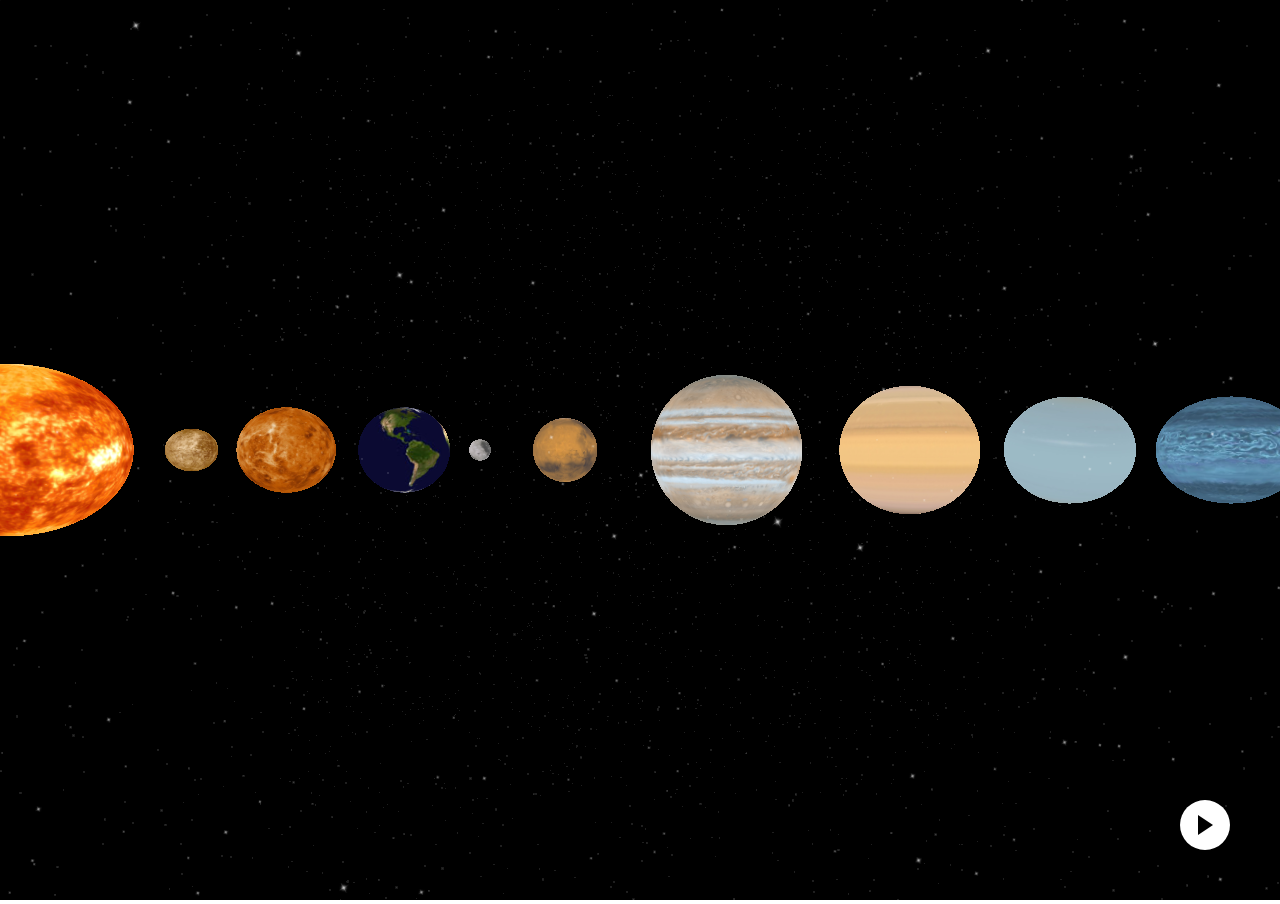
==== explain.html @ d0f40dd0 "リンク変更" ====
<!DOCTYPE html>
<html lang="ja">
<head>
  <meta charset="UTF-8">
  <meta name="viewport" content="width=device-width, initial-scale=1.0">
  <title>space</title>
  <link rel="stylesheet" href="./css/ress.min.css">
  <link rel="stylesheet" href="./css/style.css">
</head>
<body>
  <canvas id="canvas"></canvas>
  
  <a class="switching" href="./real.html">
    <span class="switching_arrow"></span>
  </a>

  <script src="./js/threeJS/three.js"></script>
  <script src="./js//threeJS/OrbitControls.js"></script>
  <script src="./js/explain.js"></script>
</body>
</html>
---- css/ress.min.css ----
/*!
 * ress.css • v1.2.2
 * MIT License
 * github.com/filipelinhares/ress
 */html{box-sizing:border-box;overflow-y:scroll;-webkit-text-size-adjust:100%}*,:after,:before{background-repeat:no-repeat;box-sizing:inherit}:after,:before{text-decoration:inherit;vertical-align:inherit}*{padding:0;margin:0}audio:not([controls]){display:none;height:0}hr{overflow:visible}article,aside,details,figcaption,figure,footer,header,main,menu,nav,section,summary{display:block}summary{display:list-item}small{font-size:80%}[hidden],template{display:none}abbr[title]{border-bottom:1px dotted;text-decoration:none}a{background-color:transparent;-webkit-text-decoration-skip:objects}a:active,a:hover{outline-width:0}code,kbd,pre,samp{font-family:monospace,monospace}b,strong{font-weight:bolder}dfn{font-style:italic}mark{background-color:#ff0;color:#000}sub,sup{font-size:75%;line-height:0;position:relative;vertical-align:baseline}sub{bottom:-.25em}sup{top:-.5em}input{border-radius:0}[role=button],[type=button],[type=reset],[type=submit],button{cursor:pointer}[disabled]{cursor:default}[type=number]{width:auto}[type=search]{-webkit-appearance:textfield}[type=search]::-webkit-search-cancel-button,[type=search]::-webkit-search-decoration{-webkit-appearance:none}textarea{overflow:auto;resize:vertical}button,input,optgroup,select,textarea{font:inherit}optgroup{font-weight:700}button{overflow:visible}[type=button]::-moz-focus-inner,[type=reset]::-moz-focus-inner,[type=submit]::-moz-focus-inner,button::-moz-focus-inner{border-style:0;padding:0}[type=button]::-moz-focus-inner,[type=reset]::-moz-focus-inner,[type=submit]::-moz-focus-inner,button:-moz-focusring{outline:1px dotted ButtonText}[type=reset],[type=submit],button,html [type=button]{-webkit-appearance:button}button,select{text-transform:none}button,input,select,textarea{background-color:transparent;border-style:none;color:inherit}select{-moz-appearance:none;-webkit-appearance:none}select::-ms-expand{display:none}select::-ms-value{color:currentColor}legend{border:0;color:inherit;display:table;max-width:100%;white-space:normal}::-webkit-file-upload-button{-webkit-appearance:button;font:inherit}[type=search]{-webkit-appearance:textfield;outline-offset:-2px}img{border-style:none}progress{vertical-align:baseline}svg:not(:root){overflow:hidden}audio,canvas,progress,video{display:inline-block}@media screen{[hidden~=screen]{display:inherit}[hidden~=screen]:not(:active):not(:focus):not(:target){position:absolute!important;clip:rect(0 0 0 0)!important}}[aria-busy=true]{cursor:progress}[aria-controls]{cursor:pointer}[aria-disabled]{cursor:default}::-moz-selection{background-color:#b3d4fc;color:#000;text-shadow:none}::selection{background-color:#b3d4fc;color:#000;text-shadow:none}
---- css/style.css ----
.switching {
  width: 50px;
  height: 50px;
  background: #fff;
  border-radius: 50px;
  position: fixed;
  bottom: 50px;
  right: 50px;
  transition: background .3s;
}
.switching_arrow {
  width: 0;
  height: 0;
  margin: auto;
  border-style: solid;
  border-width: 10px 0 10px 15px;
  border-color: transparent transparent transparent #000;
  position: absolute;
  top: 0;
  bottom: 0;
  left: 0;right: 0;
  transition: border .3s;
}

.switching:hover {
  border: 3px solid #fff;
  background: #000;
  transition: background .3s;
}
.switching:hover .switching_arrow {
  border-color: transparent transparent transparent #fff;
  transition: border .3s;
}
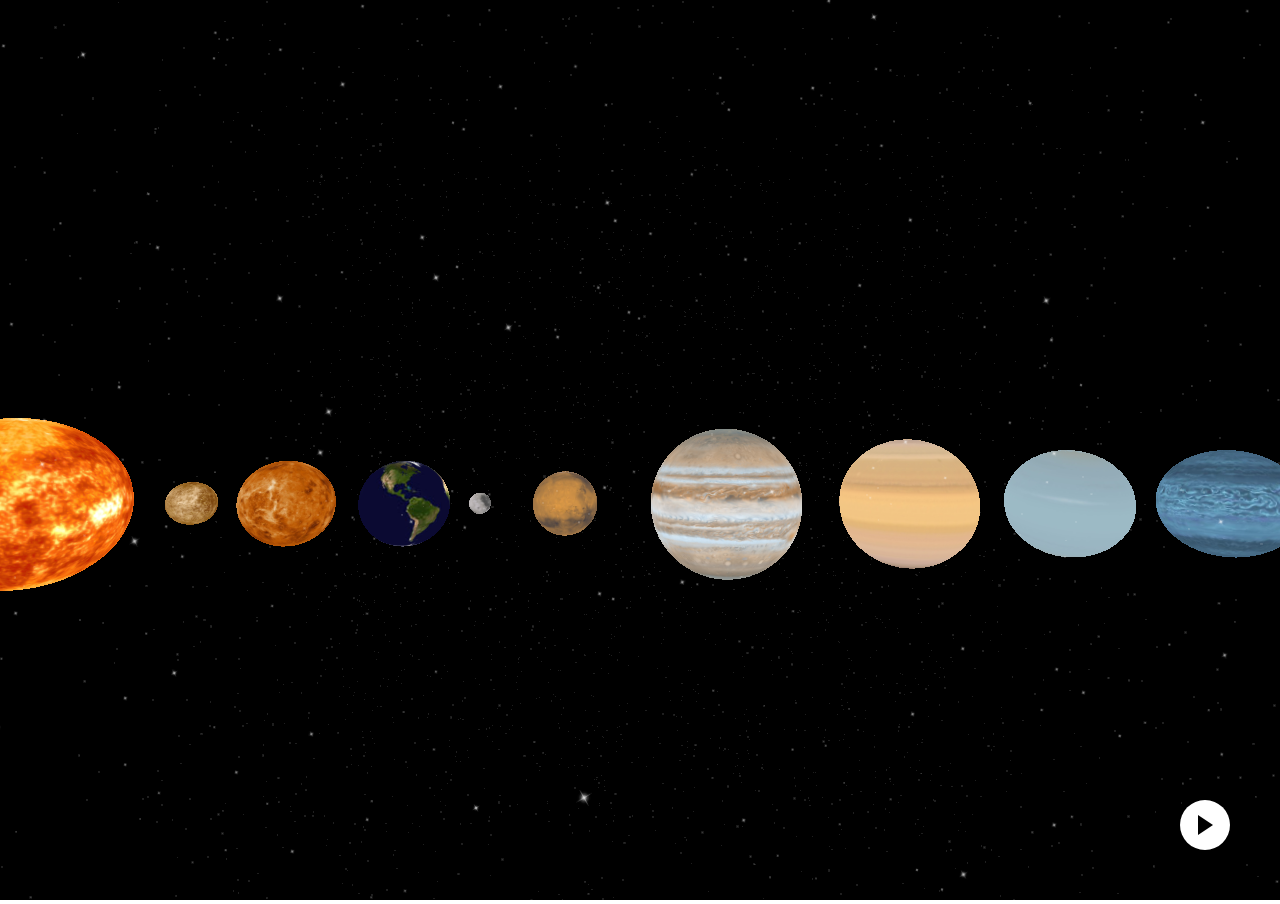
==== commit cf6d0543: "キーボードで説明表示可能" ====
--- a/explain.html
+++ b/explain.html
@@ -14,8 +14,124 @@
     <span class="switching_arrow"></span>
   </a>
 
+  <section class="card sun">
+    <div class="card_img">
+      <img src="./images/sun_data.jpg" alt="太陽">
+    </div>
+    <div class="card_block">
+      <h1 class="card_title">太陽</h1>
+      <p class="card_text">太陽（たいよう、英: Sun、羅: Sol）は、銀河系（天の川銀河）の恒星の一つである。人類が住む地球を含む太陽系の物理的中心であり、太陽系の全質量の99.8%を占め、太陽系の全天体に重力の影響を与える。</p>
+    </div>
+  </section>
+
+  <section class="card marcury">
+    <div class="card_img">
+      <img src="./images/marcury_data.jpg" alt="水星">
+    </div>
+    <div class="card_block">
+      <h1 class="card_title">水星</h1>
+      <p class="card_text">水星（すいせい、英：Mercury マーキュリー、羅: Mercurius）は、太陽系にある惑星の1つで、太陽に最も近い公転軌道を周回している。岩石質の「地球型惑星」に分類され、太陽系惑星の中で大きさ、質量ともに最小のものである。</p>
+    </div>
+  </section>
+
+  <section class="card venus">
+    <div class="card_img">
+      <img src="./images/venus_data.jpg" alt="金星">
+    </div>
+    <div class="card_block">
+      <h1 class="card_title">金星</h1>
+      <p class="card_text">金星（きんせい、ラテン語: Venus 、英語: Venus ）は、太陽系で太陽に近い方から2番目の惑星。また、地球にもっとも近い公転軌道を持つ惑星である。</p>
+      <p class="card_text">地球型惑星であり、太陽系内で大きさと平均密度がもっとも地球に似た惑星であるため、「地球の姉妹惑星」と表現されることがある。また、太陽系の惑星の中で最も真円に近い公転軌道を持っている。地球から見ると、金星は明け方と夕方にのみ観測でき、太陽、月に次いで明るく見える星であることから、明け方に見えるものを「明けの明星」、夕方に見えるものを「宵の明星」という。</p>
+    </div>
+  </section>
+
+  <section class="card earth">
+    <div class="card_img">
+      <img src="./images/earth_data.jpg" alt="地球">
+    </div>
+    <div class="card_block">
+      <h1 class="card_title">地球</h1>
+      <p class="card_text">地球（ちきゅう、羅: Terra、英: Earth）は、人類など多くの生命体が生存する天体である。太陽系にある惑星の1つ。太陽から3番目に近く、表面に水、空気中に酸素を大量に蓄え、多様な生物が生存することを特徴とする惑星である。</p>
+    </div>
+  </section>
+
+  <section class="card moon">
+    <div class="card_img">
+      <img src="./images/moon_data.jpg" alt="月">
+    </div>
+    <div class="card_block">
+      <h1 class="card_title">月</h1>
+      <p class="card_text">月（つき、独: Mond、仏: Lune、英: Moon、羅: Luna ルーナ）は、地球の唯一の衛星である。太陽系の衛星中で5番目に大きい。地球から見て太陽に次いで明るい。</p>
+      <p class="card_text">古くは太陽に対して太陰とも、また日輪（ = 太陽）に対して月輪（げつりん）とも言った。</p>
+    </div>
+  </section>
+
+  <section class="card mars">
+    <div class="card_img">
+      <img src="./images/mars_data.jpg" alt="火星">
+    </div>
+    <div class="card_block">
+      <h1 class="card_title">火星</h1>
+      <p class="card_text">火星（かせい、羅: Mars、マールス、英: Mars、マーズ、希: Άρης、アレース）は、太陽系の太陽に近い方から4番目の惑星である。地球型惑星に分類され、地球の外側の軌道を公転している。</p>
+      <p class="card_text">英語圏では、その表面の色から、Red Planet（レッド・プラネット、「赤い惑星」の意）という通称がある。</p>
+    </div>
+  </section>
+
+  <section class="card jupiter">
+    <div class="card_img">
+      <img src="./images/jupiter_data.jpg" alt="木星">
+    </div>
+    <div class="card_block">
+      <h1 class="card_title">木星</h1>
+      <p class="card_text">木星（もくせい）は太陽系にある惑星の1つで、内側から5番目の公転軌道を周回している第5惑星である。太陽系の中で大きさ、質量ともに最大の惑星である。</p>
+      <p class="card_text">木星およびそれと同様のガスを主成分とする惑星（ガス惑星）である土星のことを木星型惑星（巨大ガス惑星）と呼ぶ。かつては天王星、海王星も木星型惑星に含まれていたが、現在ではこれらの二惑星は天王星型惑星（巨大氷惑星）に分類されている。</p>
+      <p class="card_text">木星は古代から知られ観測されてきた。そして多くの文明で神話や信仰の対象となった。英語Jupiter（ジュピター）は古代ローマ神話の神ユーピテルを語源とする。</p>
+    </div>
+  </section>
+
+  <section class="card suturn">
+    <div class="card_img">
+      <img src="./images/suturn_data.jpg" alt="土星">
+    </div>
+    <div class="card_block">
+      <h1 class="card_title">土星</h1>
+      <p class="card_text">土星（どせい、ラテン語: Saturnus、英語: Saturn、ギリシア語: Κρόνος）は、太陽から6番目の、太陽系の中では木星に次いで2番目に大きな惑星である。巨大ガス惑星に属する土星の平均半径は地球の約9倍に当る。平均密度は地球の1/8に過ぎないため、巨大な体積の割りに質量は地球の95倍程度である。そのため、木星型惑星の一種と分類されている。</p>
+    </div>
+  </section>
+
+  <section class="card uranus">
+    <div class="card_img">
+      <img src="./images/uranus_data.jpg" alt="天王星">
+    </div>
+    <div class="card_block">
+      <h1 class="card_title">天王星</h1>
+      <p class="card_text">天王星（てんのうせい、Uranus）は、太陽系第7惑星である。太陽系の惑星の中で木星、土星に次ぎ3番目に大きい。1781年3月13日、イギリスの天文学者ウィリアム・ハーシェルにより発見された。名称は、ギリシア神話における天の神ウーラノス（Ουρανός、ラテン文字転写: Ouranos）のラテン語形である。</p>
+    </div>
+  </section>
+
+  <section class="card neptune">
+    <div class="card_img">
+      <img src="./images/neptune_data.jpg" alt="海王星">
+    </div>
+    <div class="card_block">
+      <h1 class="card_title">海王星</h1>
+      <p class="card_text">海王星（かいおうせい、英語: Neptune [ˈnɛptjuːn]）は、太陽系の第8惑星で、太陽系の惑星の中では一番外側を公転している。直径は4番目、質量は3番目に大きく、地球の17倍の質量を持ち、太陽系のガス惑星としては最も密度が高い。海王星は組成が類似し直径がやや大きい天王星の質量（地球の15倍）よりもわずかに大きい。164.8年かけて公転しており、太陽からは平均30.1 au（約45億 km）離れている。名称は、ローマ神話における海神ネプトゥーヌスに因んで命名され、惑星記号「♆」はネプトゥーヌスが持つ三叉槍を様式化したものである。</p>
+    </div>
+  </section>
+
+  <section class="card pluto">
+    <div class="card_img">
+      <img src="./images/pluto_data.jpg" alt="冥王星">
+    </div>
+    <div class="card_block">
+      <h1 class="card_title">冥王星</h1>
+      <p class="card_text">冥王星（めいおうせい、134340 Pluto）は、太陽系外縁天体内のサブグループ（冥王星型天体）の代表例とされる、準惑星に区分される天体である。1930年にクライド・トンボーによって発見され、2006年までは太陽系第9惑星とされていた。離心率が大きな楕円形の軌道を持ち、黄道面から大きく傾いている。直径は2,370キロであり、地球の衛星である月の直径（3,474キロ）よりも小さい。冥王星の最大の衛星カロンは直径が冥王星の半分以上あり、それを理由に二重天体とみなされることもある。</p>
+    </div>
+  </section>
+
   <script src="./js/threeJS/three.js"></script>
-  <script src="./js//threeJS/OrbitControls.js"></script>
   <script src="./js/explain.js"></script>
+  <script src="https://code.jquery.com/jquery-3.5.1.min.js" integrity="sha256-9/aliU8dGd2tb6OSsuzixeV4y/faTqgFtohetphbbj0=" crossorigin="anonymous"></script>
+  <script src="./js/event.js"></script>
 </body>
 </html>--- a/css/style.css
+++ b/css/style.css
@@ -1,3 +1,8 @@
+img {
+  width: 100%;
+  height: auto;
+}
+/* btn */
 .switching {
   width: 50px;
   height: 50px;
@@ -21,7 +26,6 @@
   left: 0;right: 0;
   transition: border .3s;
 }
-
 .switching:hover {
   border: 3px solid #fff;
   background: #000;
@@ -30,4 +34,42 @@
 .switching:hover .switching_arrow {
   border-color: transparent transparent transparent #fff;
   transition: border .3s;
+}
+
+/* card */
+.card {
+  width: 1200px;
+  padding: 25px;
+  margin: 0 auto;
+  color: #000;
+  background: #fff;
+  border-radius: 0 0 25px 25px;
+  display: flex;
+  justify-content: flex-start;
+  opacity: 0;
+  transition: opacity .3s;
+  position: fixed;
+  top: 0;
+  left: 0;
+  right: 0;
+}
+.card_img {
+  width: 300px;
+  height: 300px;
+  margin-right: 50px;
+  background: #000;
+}
+.card_title {
+  margin-bottom: 10px;
+  font-size: 24px;
+  font-weight: 700;
+}
+.card_text {
+  width: 800px;
+  margin-bottom: 5px;
+  font-size: 16px;
+}
+
+.card_active {
+  opacity: 1;
 }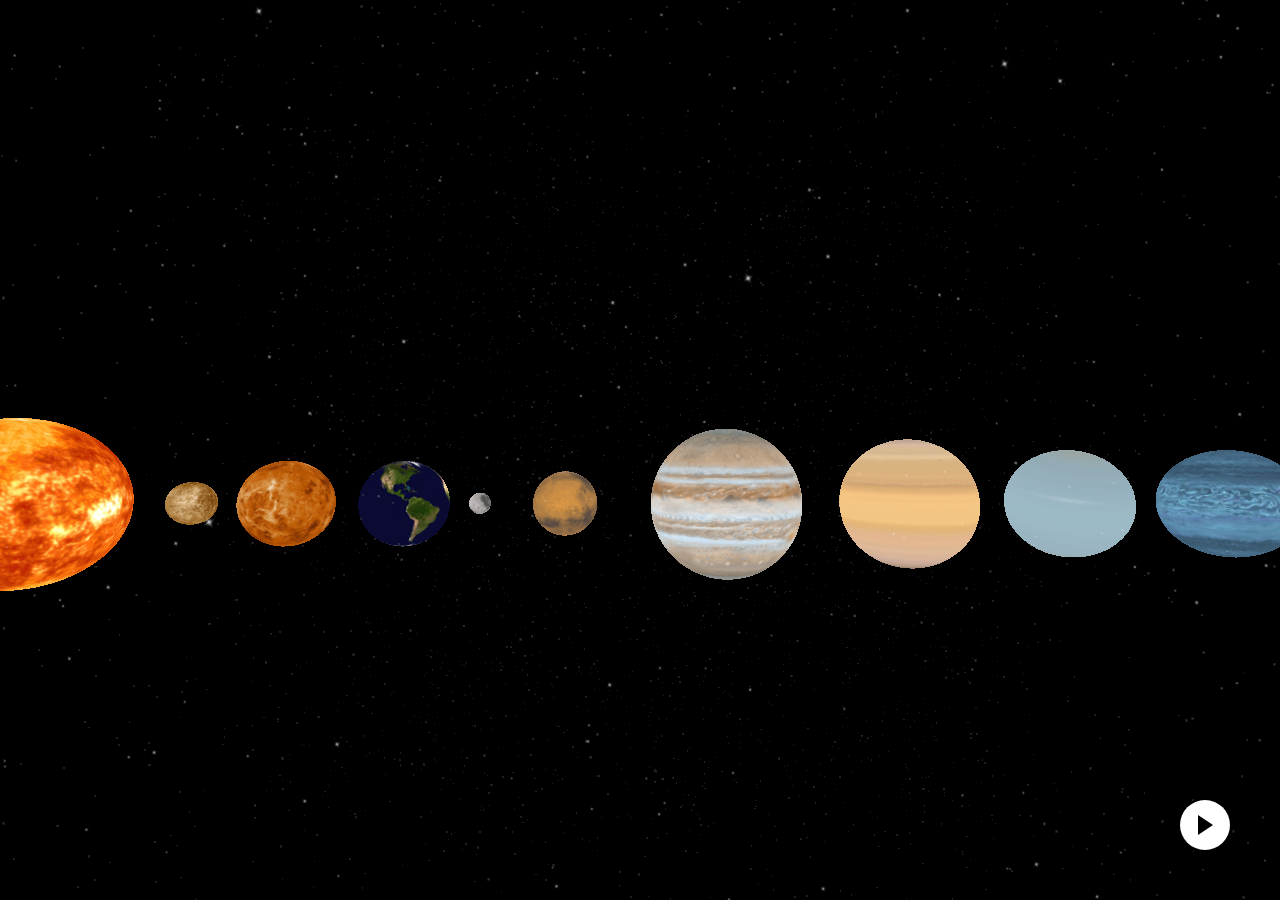
==== commit da1af136: "完成（仮）" ====
--- a/explain.html
+++ b/explain.html
@@ -21,6 +21,8 @@
     <div class="card_block">
       <h1 class="card_title">太陽</h1>
       <p class="card_text">太陽（たいよう、英: Sun、羅: Sol）は、銀河系（天の川銀河）の恒星の一つである。人類が住む地球を含む太陽系の物理的中心であり、太陽系の全質量の99.8%を占め、太陽系の全天体に重力の影響を与える。</p>
+      <p class="card_text">太陽の半径は約70万キロメートルであり、地球の約109倍に相当する。質量は地球の約33.3万倍にほぼ等しい約1.989×10^30kgであり、太陽系の全質量の99.86%を占める。</p>
+      <a class="card_link" href="https://ja.wikipedia.org/wiki/%E5%A4%AA%E9%99%BD">太陽</a>
     </div>
   </section>
 
@@ -31,6 +33,8 @@
     <div class="card_block">
       <h1 class="card_title">水星</h1>
       <p class="card_text">水星（すいせい、英：Mercury マーキュリー、羅: Mercurius）は、太陽系にある惑星の1つで、太陽に最も近い公転軌道を周回している。岩石質の「地球型惑星」に分類され、太陽系惑星の中で大きさ、質量ともに最小のものである。</p>
+      <p class="card_text">太陽系の惑星の中では最も小さい。例えば赤道面での直径4,879.4kmは、地球の38%に過ぎない。衛星である木星のガニメデや土星のタイタンよりも小さい。衛星や環はない。</p>
+      <a class="card_link" href="https://ja.wikipedia.org/wiki/%E6%B0%B4%E6%98%9F">水星</a>
     </div>
   </section>
 
@@ -42,6 +46,7 @@
       <h1 class="card_title">金星</h1>
       <p class="card_text">金星（きんせい、ラテン語: Venus 、英語: Venus ）は、太陽系で太陽に近い方から2番目の惑星。また、地球にもっとも近い公転軌道を持つ惑星である。</p>
       <p class="card_text">地球型惑星であり、太陽系内で大きさと平均密度がもっとも地球に似た惑星であるため、「地球の姉妹惑星」と表現されることがある。また、太陽系の惑星の中で最も真円に近い公転軌道を持っている。地球から見ると、金星は明け方と夕方にのみ観測でき、太陽、月に次いで明るく見える星であることから、明け方に見えるものを「明けの明星」、夕方に見えるものを「宵の明星」という。</p>
+      <a class="card_link" href="https://ja.wikipedia.org/wiki/%E9%87%91%E6%98%9F">金星</a>
     </div>
   </section>
 
@@ -52,6 +57,8 @@
     <div class="card_block">
       <h1 class="card_title">地球</h1>
       <p class="card_text">地球（ちきゅう、羅: Terra、英: Earth）は、人類など多くの生命体が生存する天体である。太陽系にある惑星の1つ。太陽から3番目に近く、表面に水、空気中に酸素を大量に蓄え、多様な生物が生存することを特徴とする惑星である。</p>
+      <p class="card_text">地球は太陽系の惑星の一つである。その形は、ほぼ回転楕円体で、赤道の半径は6378kmほどで、極半径は6357km。（より精度の高い数字については後述の「物理的性質」の項を参照のこと）その運動に着目すると、365日強で太陽の周囲を一周し、24時間で1回 自転しており、太陽からの平均距離は1億4960万km。</p>
+      <a class="card_link" href="https://ja.wikipedia.org/wiki/%E5%9C%B0%E7%90%83">地球</a>
     </div>
   </section>
 
@@ -63,6 +70,7 @@
       <h1 class="card_title">月</h1>
       <p class="card_text">月（つき、独: Mond、仏: Lune、英: Moon、羅: Luna ルーナ）は、地球の唯一の衛星である。太陽系の衛星中で5番目に大きい。地球から見て太陽に次いで明るい。</p>
       <p class="card_text">古くは太陽に対して太陰とも、また日輪（ = 太陽）に対して月輪（げつりん）とも言った。</p>
+      <a class="card_link" href="https://ja.wikipedia.org/wiki/%E6%9C%88">月</a>
     </div>
   </section>
 
@@ -74,6 +82,7 @@
       <h1 class="card_title">火星</h1>
       <p class="card_text">火星（かせい、羅: Mars、マールス、英: Mars、マーズ、希: Άρης、アレース）は、太陽系の太陽に近い方から4番目の惑星である。地球型惑星に分類され、地球の外側の軌道を公転している。</p>
       <p class="card_text">英語圏では、その表面の色から、Red Planet（レッド・プラネット、「赤い惑星」の意）という通称がある。</p>
+      <a class="card_link" href="https://ja.wikipedia.org/wiki/%E7%81%AB%E6%98%9F">火星</a>
     </div>
   </section>
 
@@ -86,6 +95,7 @@
       <p class="card_text">木星（もくせい）は太陽系にある惑星の1つで、内側から5番目の公転軌道を周回している第5惑星である。太陽系の中で大きさ、質量ともに最大の惑星である。</p>
       <p class="card_text">木星およびそれと同様のガスを主成分とする惑星（ガス惑星）である土星のことを木星型惑星（巨大ガス惑星）と呼ぶ。かつては天王星、海王星も木星型惑星に含まれていたが、現在ではこれらの二惑星は天王星型惑星（巨大氷惑星）に分類されている。</p>
       <p class="card_text">木星は古代から知られ観測されてきた。そして多くの文明で神話や信仰の対象となった。英語Jupiter（ジュピター）は古代ローマ神話の神ユーピテルを語源とする。</p>
+      <a class="card_link" href="https://ja.wikipedia.org/wiki/%E6%9C%A8%E6%98%9F">木星</a>
     </div>
   </section>
 
@@ -96,6 +106,8 @@
     <div class="card_block">
       <h1 class="card_title">土星</h1>
       <p class="card_text">土星（どせい、ラテン語: Saturnus、英語: Saturn、ギリシア語: Κρόνος）は、太陽から6番目の、太陽系の中では木星に次いで2番目に大きな惑星である。巨大ガス惑星に属する土星の平均半径は地球の約9倍に当る。平均密度は地球の1/8に過ぎないため、巨大な体積の割りに質量は地球の95倍程度である。そのため、木星型惑星の一種と分類されている。</p>
+      <p class="card_text">土星は恒常的な環を持ち、9つが主要なリング状、3つが不定的な円弧である。これらはほとんどが氷の小片であり、岩石のデブリや宇宙塵も含まれる。知られている限り82個の衛星を持っている。タイタンは土星最大で太陽系全体でも2番目に大きな衛星であり、水星よりも大きく、衛星としては太陽系でただひとつ有意な大気を纏っている。</p>
+      <a class="card_link" href="https://ja.wikipedia.org/wiki/%E5%9C%9F%E6%98%9F">土星</a>
     </div>
   </section>
 
@@ -106,6 +118,7 @@
     <div class="card_block">
       <h1 class="card_title">天王星</h1>
       <p class="card_text">天王星（てんのうせい、Uranus）は、太陽系第7惑星である。太陽系の惑星の中で木星、土星に次ぎ3番目に大きい。1781年3月13日、イギリスの天文学者ウィリアム・ハーシェルにより発見された。名称は、ギリシア神話における天の神ウーラノス（Ουρανός、ラテン文字転写: Ouranos）のラテン語形である。</p>
+      <a class="card_link" href="https://ja.wikipedia.org/wiki/%E5%A4%A9%E7%8E%8B%E6%98%9F">天王星</a>
     </div>
   </section>
 
@@ -116,6 +129,7 @@
     <div class="card_block">
       <h1 class="card_title">海王星</h1>
       <p class="card_text">海王星（かいおうせい、英語: Neptune [ˈnɛptjuːn]）は、太陽系の第8惑星で、太陽系の惑星の中では一番外側を公転している。直径は4番目、質量は3番目に大きく、地球の17倍の質量を持ち、太陽系のガス惑星としては最も密度が高い。海王星は組成が類似し直径がやや大きい天王星の質量（地球の15倍）よりもわずかに大きい。164.8年かけて公転しており、太陽からは平均30.1 au（約45億 km）離れている。名称は、ローマ神話における海神ネプトゥーヌスに因んで命名され、惑星記号「♆」はネプトゥーヌスが持つ三叉槍を様式化したものである。</p>
+      <a class="card_link" href="https://ja.wikipedia.org/wiki/%E6%B5%B7%E7%8E%8B%E6%98%9F">海王星</a>
     </div>
   </section>
 
@@ -126,6 +140,7 @@
     <div class="card_block">
       <h1 class="card_title">冥王星</h1>
       <p class="card_text">冥王星（めいおうせい、134340 Pluto）は、太陽系外縁天体内のサブグループ（冥王星型天体）の代表例とされる、準惑星に区分される天体である。1930年にクライド・トンボーによって発見され、2006年までは太陽系第9惑星とされていた。離心率が大きな楕円形の軌道を持ち、黄道面から大きく傾いている。直径は2,370キロであり、地球の衛星である月の直径（3,474キロ）よりも小さい。冥王星の最大の衛星カロンは直径が冥王星の半分以上あり、それを理由に二重天体とみなされることもある。</p>
+      <a class="card_link" href="https://ja.wikipedia.org/wiki/%E5%86%A5%E7%8E%8B%E6%98%9F">冥王星</a>
     </div>
   </section>
 
--- a/css/style.css
+++ b/css/style.css
@@ -47,6 +47,7 @@
   display: flex;
   justify-content: flex-start;
   opacity: 0;
+  z-index: 1;
   transition: opacity .3s;
   position: fixed;
   top: 0;
@@ -63,13 +64,17 @@
   margin-bottom: 10px;
   font-size: 24px;
   font-weight: 700;
+  letter-spacing: .1em;
 }
 .card_text {
   width: 800px;
-  margin-bottom: 5px;
+  margin-bottom: 10px;
   font-size: 16px;
+  line-height: 1.5;
+  letter-spacing: .1em;
 }
 
 .card_active {
   opacity: 1;
+  z-index: 100;
 }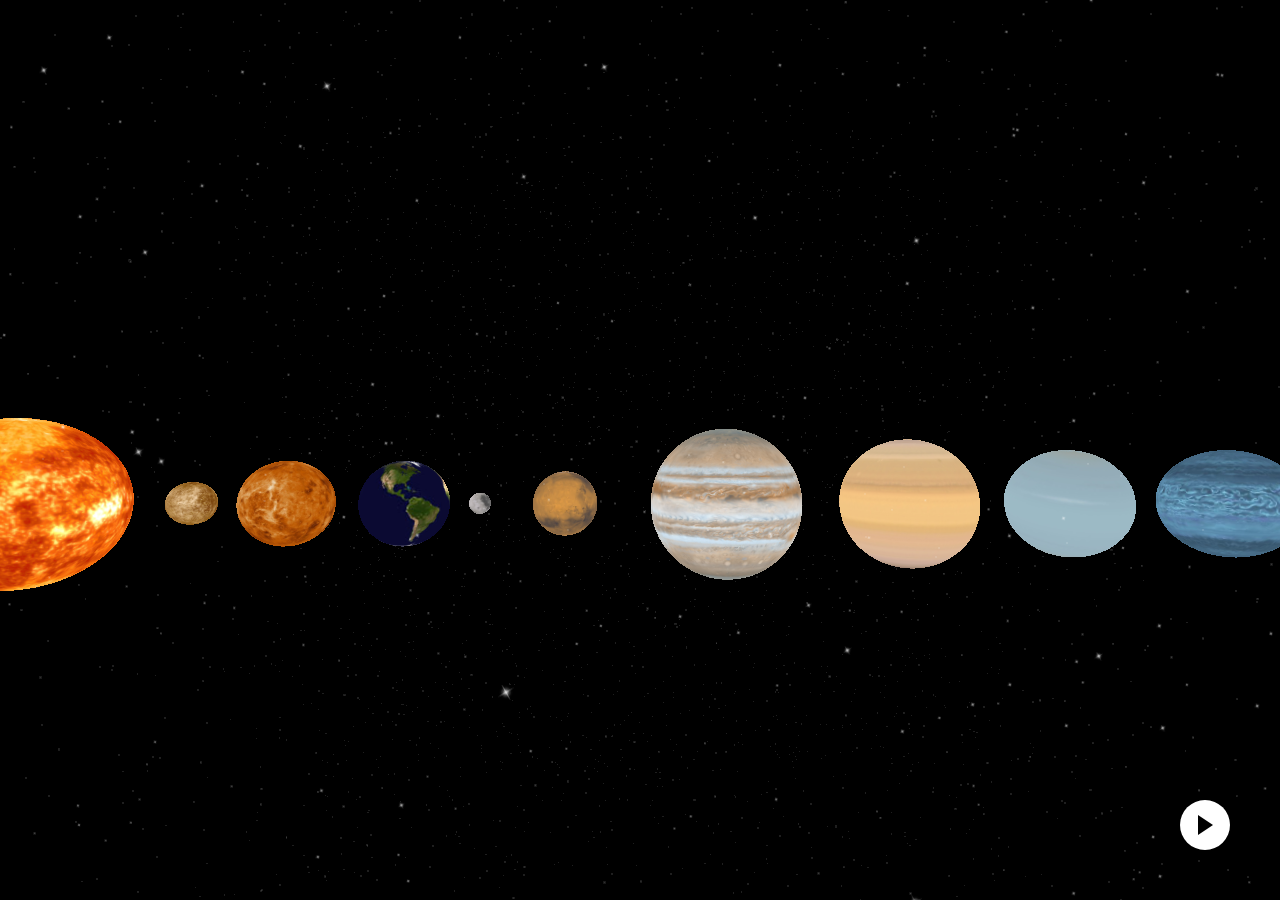
==== commit 4fbab3ad: "説明文修正、スクロール" ====
--- a/explain.html
+++ b/explain.html
@@ -10,7 +10,7 @@
 <body>
   <canvas id="canvas"></canvas>
   
-  <a class="switching" href="./real.html">
+  <a class="switching" href="./index.html">
     <span class="switching_arrow"></span>
   </a>
 
@@ -20,9 +20,19 @@
     </div>
     <div class="card_block">
       <h1 class="card_title">太陽</h1>
-      <p class="card_text">太陽（たいよう、英: Sun、羅: Sol）は、銀河系（天の川銀河）の恒星の一つである。人類が住む地球を含む太陽系の物理的中心であり、太陽系の全質量の99.8%を占め、太陽系の全天体に重力の影響を与える。</p>
-      <p class="card_text">太陽の半径は約70万キロメートルであり、地球の約109倍に相当する。質量は地球の約33.3万倍にほぼ等しい約1.989×10^30kgであり、太陽系の全質量の99.86%を占める。</p>
-      <a class="card_link" href="https://ja.wikipedia.org/wiki/%E5%A4%AA%E9%99%BD">太陽</a>
+      <p class="card_text">太陽の大気はほとんどが水素です。中心部が1000万℃をこえると、水素と水素がくっついてヘリウムの原子が作られます。そして質量がへってエネルギーになることを「核融合反応」といいます。</p>
+      <p class="card_text">1秒間に420万トンも軽くなっているのですが、これまでに軽くなった質量はたったの1万分の3にすぎません。</p>
+      <p class="card_text">ふだん、太陽の中心は、1500万℃もの高温になっています。この熱が太陽の表面に伝わるまでに100万年もかかります。表面の温度は中心部より低くて、それでも6000℃もあります。</p>
+      <p class="card_text">銀河系の中には、太陽のように、みずから光を発している恒星が約2000億個もあります。太陽の表面には、黒点とよばれる黒いしみがあります。太陽内部からのエネルギーの流れが磁場でとめられて、温度が下がったところが、黒く見えます。これが黒点です。黒点は、1609年にガリレオ・ガリレイによって発見されました。黒点の数は、11年ごとにふえたりへったりしています。</p>
+      <p class="card_text">太陽の表面のすぐ外側にある大気は「彩層」といって1万℃もあります。</p>
+      <p class="card_text">太陽の活動は活発で、彩層から吹き上がるプロミネンスという炎も観察することができます。</p>
+      <ul>
+        <li class="card_list">太陽の半径：69万6000km（地球の109倍）</li>
+        <li class="card_list">太陽の質量：地球の33万2900倍</li>
+        <li class="card_list">太陽の地表の温度：6000℃</li>
+        <li class="card_list">太陽の気圧：2500億気圧（地球の2500億倍）</li>
+        <li class="card_list">太陽から地球までの距離：1億4960万km</li>
+      </ul>
     </div>
   </section>
 
@@ -32,9 +42,19 @@
     </div>
     <div class="card_block">
       <h1 class="card_title">水星</h1>
-      <p class="card_text">水星（すいせい、英：Mercury マーキュリー、羅: Mercurius）は、太陽系にある惑星の1つで、太陽に最も近い公転軌道を周回している。岩石質の「地球型惑星」に分類され、太陽系惑星の中で大きさ、質量ともに最小のものである。</p>
-      <p class="card_text">太陽系の惑星の中では最も小さい。例えば赤道面での直径4,879.4kmは、地球の38%に過ぎない。衛星である木星のガニメデや土星のタイタンよりも小さい。衛星や環はない。</p>
-      <a class="card_link" href="https://ja.wikipedia.org/wiki/%E6%B0%B4%E6%98%9F">水星</a>
+      <p class="card_text">水星は太陽系の惑星のなかで、一番太陽の近くにあります。水星には大気がほとんどないので、表面の温度は昼間は450度にまで上がり、夜は－180度まで下がります。</p>
+      <p class="card_text">水星は岩石と金属からできていて、見た目は月とそっくりです。じゃあ、どうやって月と水星を見分けるかというと、水星には大きなクレーターでできているカロリス盆地というものがあります。ほかの天体とのぶつかり合いで水星の表面にできてしまっ たデコボコの穴をクレーターと言います。カロリス盆地とは、そのクレーターのまわりを丸くかこんでいるカロリス山脈という波模様がついている場所のことです。</p>
+      <p class="card_text">また、水星はシワがいっぱいあります。</p>
+      <p class="card_text">というのも、カロリス盆地を作った天体の衝突の力が、水星の反対側までつたわってシワシワになってしまったんですよ。</p>
+      <ul>
+        <li class="card_list">水星の地表温度：179度</li>
+        <li class="card_list">水星の質量：地球の約1に対して、0.056</li>
+        <li class="card_list">水星の半径：2440km</li>
+        <li class="card_list">太陽からの距離：5790万km</li>
+        <li class="card_list">自転周期：58日と16時間</li>
+        <li class="card_list">公転周期：88日（太陽のまわりを一周するのにかかる時間）</li>
+        <li class="card_list">衛星：なし</li>
+      </ul>
     </div>
   </section>
 
@@ -44,9 +64,26 @@
     </div>
     <div class="card_block">
       <h1 class="card_title">金星</h1>
-      <p class="card_text">金星（きんせい、ラテン語: Venus 、英語: Venus ）は、太陽系で太陽に近い方から2番目の惑星。また、地球にもっとも近い公転軌道を持つ惑星である。</p>
-      <p class="card_text">地球型惑星であり、太陽系内で大きさと平均密度がもっとも地球に似た惑星であるため、「地球の姉妹惑星」と表現されることがある。また、太陽系の惑星の中で最も真円に近い公転軌道を持っている。地球から見ると、金星は明け方と夕方にのみ観測でき、太陽、月に次いで明るく見える星であることから、明け方に見えるものを「明けの明星」、夕方に見えるものを「宵の明星」という。</p>
-      <a class="card_link" href="https://ja.wikipedia.org/wiki/%E9%87%91%E6%98%9F">金星</a>
+      <p class="card_text">金星の地表はものすごく温度が高くて、470℃もあります。大きさは地球より少し小さいくらいです。太陽が1mの模型だとすると、地球は豆電球、金星はビー玉くらいのちがいです。</p>
+      <p class="card_text">太陽からの距離も似ています。</p>
+      <p class="card_text">1億820万kmという距離は、ジェット機で3606時間（150日）かかります。</p>
+      <p class="card_text">恐竜が住んでいると考えた研究者 もいましたが、地球と大きくちがったのは、金星には水がないということでした。</p>
+      <p class="card_text">金星はからからにかわいているのです。</p>
+      <p class="card_text">金星には火山がたくさんあります。火山とは、岩石がとけて液体になったマグマが地表に噴出することをいいます。</p>
+      <p class="card_text">金星の大気は、二酸化炭素96.5％、窒素3.5％、そのほか0.1％です。二酸化炭素は熱をためこむ性質があり、「温室効果 」によって、太陽の熱が金星の外に逃げずに大気にためこまれているため、地表の温度が470℃もあるんですね。</p>
+      <p class="card_text">また、金星の大気圧は90気圧です。これは海に900mもぐったときの気圧で、地球の90倍もあるので人間が金星に行ったらおしつぶされてしまいます。それでも、昔は金星にも水がありました。太陽から光をたくさんあびて、地表が熱くなり、海が蒸発し、分解されてなくなってしまったのです。</p>
+      <p class="card_text">金星の自転）はものすごくゆっくりしていて、243日もかけて1回転します。金星が太陽のまわりを1周しても、金星じたいは1回転しないくらいです。金星は、地球とは逆方向に回転するので、太陽は西から昇って東へ沈みます。</p>
+      <p class="card_text">金星の自転はゆっくりですが、金星の大気は、金星よりも速く金星のまわりを回っています。なんとたったの4日で金星を1周しています。金星の自転より雲のほうが60倍も速いのです。金星の雲は濃硫酸の液体のつぶからできています。硫酸は人間のほねもとかしてしまう液体です。これではとても人間がすむことはできません。</p>
+      <ul>
+        <li class="card_list">金星の半径：6052km（地球の0.72倍の大きさ）</li>
+        <li class="card_list">金星の質量：地球1に対し、0.815</li>
+        <li class="card_list">金星の地表の温度：475℃</li>
+        <li class="card_list">金星の気圧：90気圧</li>
+        <li class="card_list">太陽から金星までの距離：1億820万km</li>
+        <li class="card_list">金星の公転周期：225日</li>
+        <li class="card_list">金星の自転周期：243日</li>
+        <li class="card_list">金星の衛星：なし</li>
+      </ul>
     </div>
   </section>
 
@@ -56,9 +93,26 @@
     </div>
     <div class="card_block">
       <h1 class="card_title">地球</h1>
-      <p class="card_text">地球（ちきゅう、羅: Terra、英: Earth）は、人類など多くの生命体が生存する天体である。太陽系にある惑星の1つ。太陽から3番目に近く、表面に水、空気中に酸素を大量に蓄え、多様な生物が生存することを特徴とする惑星である。</p>
-      <p class="card_text">地球は太陽系の惑星の一つである。その形は、ほぼ回転楕円体で、赤道の半径は6378kmほどで、極半径は6357km。（より精度の高い数字については後述の「物理的性質」の項を参照のこと）その運動に着目すると、365日強で太陽の周囲を一周し、24時間で1回 自転しており、太陽からの平均距離は1億4960万km。</p>
-      <a class="card_link" href="https://ja.wikipedia.org/wiki/%E5%9C%B0%E7%90%83">地球</a>
+      <p class="card_text">地球は太陽から3番目の惑星で、約46億年前に誕生したと考えられています。太陽を直径1mのもけいだとすると、地球は小さな豆電球くらいの大きさです。</p>
+      <p class="card_text">最初は宇宙のガスやちりが集まっただけで、大気はありませんでした。それがだんだんと水ができて生命が生まれ、今の地球のように酸素ができました。地球の表面の7割は水がしめています。</p>
+      <p class="card_text">太陽系の惑星の中で生命が存在しているのは地球だけなのです。地球は青くまるい形をしています。青いのは海と空気があるからで、白い部分は雲や雪、氷です。</p>
+      <p class="card_text">今、人間によって、地球温暖化がすすんでいますが、私たちは地球を守っていかなければならないのです。</p>
+      <p class="card_text">天体がこわれて破片が地球にふってきて、いん石やいん鉄になりました。いん鉄のだんめんをみがくと、きれいなもようが見えます。40億年ほど前、大きないん石が落ちてくると、化学反応がおこり、地球に大きな変化がおとずれました。恐竜たちは、そのかんきょうの変化についていけなかったのではないかと考えられています。</p>
+      <p class="card_text">1969年2月8日、メキシコのアエンデ村というところに大きないん石が落ちてきました。げんざい、地球としょうとつする可能性のあるいん石は、2000個以上と言われています。これらのいん石が地球に落ちてきたら、地球に大異変がおきるかもしれません。</p>
+      <p class="card_text">げんざいの地球の大気は、窒素77％、酸素21％、アルゴン、二酸化炭素、水が少しずつで成り立っています。生まれたばかりの地球の大気は二酸化炭素96％、窒素3％、酸素はほとんどありませんでした。昔は火山活動などによって、もっと二酸化炭素があったようです。</p>
+      <p class="card_text">目に見えない微生物が光合成するときに、 二酸化炭素を使いました。二酸化炭素には、温室効果があって、地球の温度を保つ役割があります。その二酸化炭素がへったことで、地球の温度はぐっと下がったのです。</p>
+      <p class="card_text">地球には、鉄とニッケルでできた中心核があります。地球の大部分を占めるマントル、地殻、海洋、磁気圏といった層がつみかさなってできています。また、地球には岩石でできた、大陸プレートと海洋プレートがあり、プレートが動くことで、地震や火山がおきたり、山や海の地形を作ってきました。</p>
+      <p class="card_text">はじめはマントルがプレートを動かしていると考えられてきましたが、今は、プレート自身の力によるものと考えられています。地球は23.45度かたむいて動いています。いん石が地球に落ちたときに、かたむいたのではないかと考えられています。また、惑星同士の重力が作用しているのではないか、という説もあります。地球が少しだけかたむいているおかげで、春、夏、秋、冬と四季があります。</p>
+      <ul>
+        <li class="card_list">地球の半径：6378km</li>
+        <li class="card_list">地球の質量：1.00</li>
+        <li class="card_list">地球の地表の温度：－70℃～55℃</li>
+        <li class="card_list">地球の気圧：1気圧</li>
+        <li class="card_list">太陽から地球までの距離：1億4960万km</li>
+        <li class="card_list">地球の公転周期：365日</li>
+        <li class="card_list">地球の自転周期：24時間</li>
+        <li class="card_list">地球の衛星：1個（月）</li>
+      </ul>
     </div>
   </section>
 
@@ -68,9 +122,19 @@
     </div>
     <div class="card_block">
       <h1 class="card_title">月</h1>
-      <p class="card_text">月（つき、独: Mond、仏: Lune、英: Moon、羅: Luna ルーナ）は、地球の唯一の衛星である。太陽系の衛星中で5番目に大きい。地球から見て太陽に次いで明るい。</p>
-      <p class="card_text">古くは太陽に対して太陰とも、また日輪（ = 太陽）に対して月輪（げつりん）とも言った。</p>
-      <a class="card_link" href="https://ja.wikipedia.org/wiki/%E6%9C%88">月</a>
+      <p class="card_text">月は地球の衛星です。このことから地球の兄弟星とも呼ばれているんですよ。</p>
+      <p class="card_text">月には空気や水はなく、昼と夜の温度差がはげしい、とてもきびしい世界です。さらに、月は地球より小さいので、もちろん重力も小さく、地球の6分の1くらいしかありません。なので、月では地球にいるときの6倍も高くジャンプできるし、6倍重いものを持つことができるんですよ。</p>
+      <p class="card_text">月には、まわりとくらべて黒っぽく見えるところがあります。そこは月の海と言われていて、その模様が世界中でオモチをつくうさぎ、カニ、女の人、ライオンなど、いろんなものにたとえられています。</p>
+      <p class="card_text">模様の正体は、月に大きな隕石がぶつかって、できたクボミに溶岩があふれ出したものです。月はデコボコのクレーターだらけなんですよ。</p>
+      <ul>
+        <li class="card_list">月の半径：1738km</li>
+        <li class="card_list">月の質量：地球を1として、0.012</li>
+        <li class="card_list">月の地表温度：120～－160度</li>
+        <li class="card_list">太陽からの距離：1億5038万km</li>
+        <li class="card_list">地球からの距離：38万4400km</li>
+        <li class="card_list">月の公転周期：27日（月のみちかけは29.5日周期）</li>
+        <li class="card_list">月の自転周期：27日</li>
+      </ul>
     </div>
   </section>
 
@@ -80,9 +144,23 @@
     </div>
     <div class="card_block">
       <h1 class="card_title">火星</h1>
-      <p class="card_text">火星（かせい、羅: Mars、マールス、英: Mars、マーズ、希: Άρης、アレース）は、太陽系の太陽に近い方から4番目の惑星である。地球型惑星に分類され、地球の外側の軌道を公転している。</p>
-      <p class="card_text">英語圏では、その表面の色から、Red Planet（レッド・プラネット、「赤い惑星」の意）という通称がある。</p>
-      <a class="card_link" href="https://ja.wikipedia.org/wiki/%E7%81%AB%E6%98%9F">火星</a>
+      <p class="card_text">火星の地表の岩石の中には酸化鉄がふくまれています。火星にはわずかに酸素があって、その酸素が地表を酸化します。</p>
+      <p class="card_text">酸化とは、物質に酸素原子がくっつくことをいいます。鉄がゆっくり酸化して、赤くさびるように、火星も酸化しています。そのため、火星は赤く見えるんですね。</p>
+      <p class="card_text">火星にはオリンポス山、アスクレウス山、パボニス山、アルシア山といった火山や、マリナー谷があります。火山活動がおきたときに、地下の氷がとけて洪水のように流れだし、川のあとのように残っていたり、雨の流れたようなあともあります。そして、地球の北極や南極と同じように、極冠とよばれる氷もあり、火星に四季があることがわかっています。</p>
+      <p class="card_text">火星に生物はいるのか？地下深くに液体の水が流れているとしたら、可能性はないとはいえません。</p>
+      <p class="card_text">火星は、地球とにている部分が多い惑星です。四季の変化もあり、1日の長さも、24時間37分22秒と、ほぼ同じです。地球とちがうところは、太陽のまわりを1周するのに約687日もかかるため、四季の長さは地球の2倍になります。そして、火星は地球の約半分の大きさで、重力は1/3しかありません。</p>
+      <p class="card_text">昔は火星にも、ぶ厚い大気や海があったとかんがえられていますが、重力がよわかったために、大気は宇宙空間へきえ、海もなくなってしまいました。</p>
+      <p class="card_text">火星の大気は、二酸化炭素95.3％、窒素2.7％、酸素0.15％、その他1.85％です。そんな火星を地球のような環境にして、人類が移住できるような「テラフォーミング（地球化）」計画もあります。</p>
+      <ul>
+        <li class="card_list">火星の半径：3396km</li>
+        <li class="card_list">火星の質量：地球1に対し、0.107</li>
+        <li class="card_list">火星の地表の温度：－140℃～－63℃</li>
+        <li class="card_list">火星の気圧：0.006～0.008気圧</li>
+        <li class="card_list">太陽から火星までの距離：2億2790万km</li>
+        <li class="card_list">火星の公転周期： 687日</li>
+        <li class="card_list">火星の自転周期：24時間37分</li>
+        <li class="card_list">火星の衛星：2個（フォボス、ダイモス）</li>
+      </ul>
     </div>
   </section>
 
@@ -92,10 +170,22 @@
     </div>
     <div class="card_block">
       <h1 class="card_title">木星</h1>
-      <p class="card_text">木星（もくせい）は太陽系にある惑星の1つで、内側から5番目の公転軌道を周回している第5惑星である。太陽系の中で大きさ、質量ともに最大の惑星である。</p>
-      <p class="card_text">木星およびそれと同様のガスを主成分とする惑星（ガス惑星）である土星のことを木星型惑星（巨大ガス惑星）と呼ぶ。かつては天王星、海王星も木星型惑星に含まれていたが、現在ではこれらの二惑星は天王星型惑星（巨大氷惑星）に分類されている。</p>
-      <p class="card_text">木星は古代から知られ観測されてきた。そして多くの文明で神話や信仰の対象となった。英語Jupiter（ジュピター）は古代ローマ神話の神ユーピテルを語源とする。</p>
-      <a class="card_link" href="https://ja.wikipedia.org/wiki/%E6%9C%A8%E6%98%9F">木星</a>
+      <p class="card_text">太陽系の惑星の中で、一番大きなのが木星です。木星は地球とは全然ちがうタイプの惑星なんですよ。</p>
+      <p class="card_text">地球は岩石や金属でできていますが、木星は太陽と同じ水素 とヘリウムのガスでできています。なので、大きいわりには軽いのです。</p>
+      <p class="card_text">もしも、木星が今の100倍くらい大きければ、内部で反応がおこり、太陽のようになっていたかもしれません。</p>
+      <p class="card_text">もう一つ、木星の大きなとくちょうと言えるのが、大赤斑です。これは科学の教科書などにのっている木星の写真をよく見ると、木星の表面に、大きな赤いうずがあります。</p>
+      <p class="card_text">大赤斑とは、このことを言います。この大赤斑は約10時間という木星の自転スピードのはやさと大気や雲が、はげしく動いているためにできるものと考えられています。うずまきは一度もきえたことがないんです。ふしぎですね。</p>
+      <ul>
+        <li class="card_list">木星の半径：7万2000km</li>
+        <li class="card_list">木星の質量：地球を1として、317.8</li>
+        <li class="card_list">木星の温度：太陽からはなれているため、平均で－144度</li>
+        <li class="card_list">木星の気圧：およそ0.7気圧</li>
+        <li class="card_list">太陽からの距離：7億8000万km</li>
+        <li class="card_list">木星の公転周期：12年</li>
+        <li class="card_list">木星の自転周期：9時間56分</li>
+        <li class="card_list">木星の衛星：現在62コ。そのうち、おもな衛星はイオ、エウロパ、ガニメデ、カリスト。</li>
+        <li class="card_list">木星の環：ほそくて、うすいリングが3本</li>
+      </ul>
     </div>
   </section>
 
@@ -105,9 +195,24 @@
     </div>
     <div class="card_block">
       <h1 class="card_title">土星</h1>
-      <p class="card_text">土星（どせい、ラテン語: Saturnus、英語: Saturn、ギリシア語: Κρόνος）は、太陽から6番目の、太陽系の中では木星に次いで2番目に大きな惑星である。巨大ガス惑星に属する土星の平均半径は地球の約9倍に当る。平均密度は地球の1/8に過ぎないため、巨大な体積の割りに質量は地球の95倍程度である。そのため、木星型惑星の一種と分類されている。</p>
-      <p class="card_text">土星は恒常的な環を持ち、9つが主要なリング状、3つが不定的な円弧である。これらはほとんどが氷の小片であり、岩石のデブリや宇宙塵も含まれる。知られている限り82個の衛星を持っている。タイタンは土星最大で太陽系全体でも2番目に大きな衛星であり、水星よりも大きく、衛星としては太陽系でただひとつ有意な大気を纏っている。</p>
-      <a class="card_link" href="https://ja.wikipedia.org/wiki/%E5%9C%9F%E6%98%9F">土星</a>
+      <p class="card_text">土星は木星型惑星と呼ばれる、ガスの惑星です。太陽系では木星の次に大きい惑星で、地球の9倍もあります。</p>
+      <p class="card_text">太陽を1mの球だとすると、土星は野球のボール くらいの大きさになります。質量は地球の95倍もあるのに、中はスカスカで水よりも軽いので、プールがあったらぷかぷか浮いてしまいます。実際には上の大気がとても薄く、中心部は岩石や水の核でできています。</p>
+      <p class="card_text">土星の大気は水素96％、ヘリウム3％、メタン0.0045％、アンモニア0.0001％となっています。木星に似ている成分です。</p>
+      <p class="card_text">地球に生命がたんじょうする前の成分にも似ています。太陽から遠い位置にあるので、太陽から受け取る熱は地球の 1/100ととても少なく、とても寒い惑星です。</p>
+      <p class="card_text">昔、ガリレオ・ガリレイが、性能のよくない望遠鏡を使って土星を見たところ、土星の環がよくわかりませんでした。そのため、さいしょは、土星は「3つの星が集まってくっついている」「耳がある」と考えられていました。土星の白い環は、小さな氷のかけらのようなものでできています。</p>
+      <p class="card_text">よく見ると環には、Dリング、Cリング、Bリング、Aリング・・・と8つに分かれていて、さらに細かい線がいっぱい見えます。これが氷のつぶで、リングによってつぶの大きさが違います。わずかに岩がふくまれていますが、土星がたんじょうしたときに、土星に近づきすぎてこわれてしまった衛星のかけらではないかと考えられています。土星の環（輪）は幅25万kmもあるのにうすく、内側にいくほどにうすくできてきます。Aリングで10～30mといわれています。環と環の間は「エンケのすきま」「カッシーニのすきま」といったように、発見した人の名前がついています。</p>
+      <p class="card_text">土星をよく見ると、まんまるではなく、少しつぶれて見えるのがわかります。土星の自転がとても早いのと大気などの性質に関係があるようです。また、自転軸がかたむいているため、わたしたちは、いろいろな角度の土星を見ることになります。そのため、見るたびに土星の環が広く見えたり、細く見えたり、見えないこともあるんですね。</p>
+      <ul>
+        <li class="card_list">土星の半径：6万268km</li>
+        <li class="card_list">土星の質量：地球1に対し、95.16</li>
+        <li class="card_list">土星の地表の温度：－180℃</li>
+        <li class="card_list">土星の気圧：1.3気圧</li>
+        <li class="card_list">太陽から土星までの距離：14億2940万km</li>
+        <li class="card_list">土星の公転周期：29年</li>
+        <li class="card_list">土星の自転周期：10時間39分</li>
+        <li class="card_list">土星の衛星：49個</li>
+        <li class="card_list">土星の環：8本</li>
+      </ul>
     </div>
   </section>
 
@@ -117,8 +222,23 @@
     </div>
     <div class="card_block">
       <h1 class="card_title">天王星</h1>
-      <p class="card_text">天王星（てんのうせい、Uranus）は、太陽系第7惑星である。太陽系の惑星の中で木星、土星に次ぎ3番目に大きい。1781年3月13日、イギリスの天文学者ウィリアム・ハーシェルにより発見された。名称は、ギリシア神話における天の神ウーラノス（Ουρανός、ラテン文字転写: Ouranos）のラテン語形である。</p>
-      <a class="card_link" href="https://ja.wikipedia.org/wiki/%E5%A4%A9%E7%8E%8B%E6%98%9F">天王星</a>
+      <p class="card_text">天王星は、7番目に太陽から近い惑星です。はじめて望遠鏡をつかって観測された惑星としても知られています。</p>
+      <p class="card_text">天王星は、ほかの惑星のなかで3番目に大きく、木星や土星と同じガス惑星なんです。成分の多くは水素、のこりはヘリウムとメタンになっています。 それから内部には、水とメタン、アンモニアの氷があって、中心には岩石の核があると言われています。メタンの雲が赤い光を吸収してしまうので、天王星は青く見えるんだそうですよ。</p>
+      <p class="card_text">また、一番ちゅうもくしたいのは、天王星は横だおしになったままで、自転するということ。おもしろいですね。でも、なぜこんなことになったのでしょう？</p>
+      <p class="card_text">それは、天王星ができたての時に、ものすごく大きな天体とぶつかって、たおれたと 考えられています。</p>
+      <p class="card_text">天王星は、むかしから何回も観測されてはいましたが、惑星だということは知られていませんでした。もっとも古い観測の記録は1690年のイギリスの天文学者ジョン・フラムスティードによるものです。そのあと、1781年に、同じくイギリスの天文学者ウィリアム・ハーシェルが発見し、天王星が動く惑星であることを確認しました。</p>
+      <p class="card_text">さいしょ、ハーシェルはいろいろ手助けしてくれたイギリス国王ジョージ3世にちなみ、この惑星をジョージの星と名づけました。名前にかんするさまざまなアイディアがでましたが、さいごにはドイツの天文学者ヨハン・ボーデが考えたウラヌス（天王星）に決まりました。</p>
+      <ul>
+        <li class="card_list">天王星の半径：2万5559km</li>
+        <li class="card_list">天王星の質量：地球を1として、14.54</li>
+        <li class="card_list">天王星の表面温度：－180度</li>
+        <li class="card_list">天王星の気圧：0.1気圧くらい</li>
+        <li class="card_list">太陽からの距離：28億750万km</li>
+        <li class="card_list">天王星の公転周期：84年</li>
+        <li class="card_list">天王星の自転周期：17時間14分</li>
+        <li class="card_list">天王星の衛星：27コ（2005年の時点で）</li>
+        <li class="card_list">天王星の環：11本のうち9本は地球からの観測で、もう2本は探査機ボイジャーによって発見されました。</li>
+      </ul>
     </div>
   </section>
 
@@ -128,8 +248,21 @@
     </div>
     <div class="card_block">
       <h1 class="card_title">海王星</h1>
-      <p class="card_text">海王星（かいおうせい、英語: Neptune [ˈnɛptjuːn]）は、太陽系の第8惑星で、太陽系の惑星の中では一番外側を公転している。直径は4番目、質量は3番目に大きく、地球の17倍の質量を持ち、太陽系のガス惑星としては最も密度が高い。海王星は組成が類似し直径がやや大きい天王星の質量（地球の15倍）よりもわずかに大きい。164.8年かけて公転しており、太陽からは平均30.1 au（約45億 km）離れている。名称は、ローマ神話における海神ネプトゥーヌスに因んで命名され、惑星記号「♆」はネプトゥーヌスが持つ三叉槍を様式化したものである。</p>
-      <a class="card_link" href="https://ja.wikipedia.org/wiki/%E6%B5%B7%E7%8E%8B%E6%98%9F">海王星</a>
+      <p class="card_text">太陽を1mのもけいだとすると、海王星は卓球のピンポンだまくらいの大きさになります。海王星の大気は水素80％、ヘリウム19％、メタン2％の成分でできています。</p>
+      <p class="card_text">ガスでできた木星型惑星なので、大気中は時速2,000kmの強い風や嵐がふいています。木星や土星にはアンモニアがふくまれ、はでな色をしていますが、天王星や海王星は、水素やヘリウムでできた大気の下に、水がいっぱいある層（そう）があって、アンモニアが水にとけこんでいます。そして、メタンが残り、メタンが赤い色をきゅうしゅうして青く見えるのです。</p>
+      <p class="card_text">天王星も海王星も青い色をしていて、どちらも同じような大きさで小さな惑星ですが、天王星のほうが重くできています。</p>
+      <p class="card_text">木星や土星は水素とヘリウムが主成分ですが、天王星と海王星は水が主成分です。</p>
+      <ul>
+        <li class="card_list">海王星の半径：2万4764km（地球の3.9倍）</li>
+        <li class="card_list">海王星の質量：地球1に対し、17.22</li>
+        <li class="card_list">海王星の地表の温度：－193℃～－153℃</li>
+        <li class="card_list">海王星の気圧：1.01気圧</li>
+        <li class="card_list">太陽から海王星までの距離：45億440万km</li>
+        <li class="card_list">海王星の公転周期：165年</li>
+        <li class="card_list">海王星の自転周期：16時間</li>
+        <li class="card_list">海王星の衛星：13個</li>
+        <li class="card_list">海王星の環：うすい5本の環</li>
+      </ul>
     </div>
   </section>
 
@@ -139,8 +272,25 @@
     </div>
     <div class="card_block">
       <h1 class="card_title">冥王星</h1>
-      <p class="card_text">冥王星（めいおうせい、134340 Pluto）は、太陽系外縁天体内のサブグループ（冥王星型天体）の代表例とされる、準惑星に区分される天体である。1930年にクライド・トンボーによって発見され、2006年までは太陽系第9惑星とされていた。離心率が大きな楕円形の軌道を持ち、黄道面から大きく傾いている。直径は2,370キロであり、地球の衛星である月の直径（3,474キロ）よりも小さい。冥王星の最大の衛星カロンは直径が冥王星の半分以上あり、それを理由に二重天体とみなされることもある。</p>
-      <a class="card_link" href="https://ja.wikipedia.org/wiki/%E5%86%A5%E7%8E%8B%E6%98%9F">冥王星</a>
+      <p class="card_text">冥王星がまだ太陽系のなかまだったころ、太陽から一番遠いとされた惑星でした。今は、「準惑星」と呼ばれて、太陽系からははずされてしまいましたね。</p>
+      <p class="card_text">以前までは小学校で、「水金地火木土天海冥」と習っていました。しかし今では、「水金地火木土天海」と習っているでしょう。</p>
+      <p class="card_text">水星から海王星までの惑星は、ほとんど同じ平面上を、円に近いだ円をえがきながら太陽のまわりをまわっています。まよこから見ると、星がならんで一直線に見えますね。</p>
+      <p class="card_text">一方、とても小さな冥王星は、平面からすごくかたむいて、つぶれただ円をえがきながら太陽をまわっています。なので、太陽と間が最短距離になったときには、冥王星のとおり道は、海王星の内側に入ってしまいます。</p>
+      <p class="card_text">そのほか、冥王星はほとんどが氷でできていることも、ほかの惑星とは、ちがっている点と言えるでしょうね。</p>
+      <p class="card_text">最近の研究では、冥王星は、赤っぽい色と白っぽい色の2しゅるいに分かれているのだとわかりました。白っぽい部分はハート型によくにていて、ここは氷ではないかと考えられていますが、赤っぽい部分は、大きなべつの天体が冥王星にぶつかった跡に出来たもようではないかと考えられています。
+        でもまだ、赤い色の原因は研究中なので、このあと、どのような結果が出るのか、たのしみですね。</p>
+      <p class="card_text">冥王星は1930年にアメリカの天文学者クライド・トンボーによって、発見されました。</p>
+      <p class="card_text">クライド・トンボーは、当時、一番新しい技術だった、天体写真を使いました。たくさんの写真をとって、一つずつ時間をかけて調べたのだそうですよ。</p>
+      <ul>
+        <li class="card_list">冥王星の半径：1137km</li>
+        <li class="card_list">冥王星の質量：地球を1として、0.002</li>
+        <li class="card_list">冥王星の表面温度：－230～－210度</li>
+        <li class="card_list">冥王星の気圧：ほとんどない</li>
+        <li class="card_list">太陽からの距離：59億1520万km</li>
+        <li class="card_list">冥王星の公転周期：248年</li>
+        <li class="card_list">冥王星の自転周期：6日</li>
+        <li class="card_list">冥王星の衛星：1個（カロン）</li>
+      </ul>
     </div>
   </section>
 
--- a/css/style.css
+++ b/css/style.css
@@ -60,6 +60,11 @@
   margin-right: 50px;
   background: #000;
 }
+.card_block {
+  width: 800px;
+  height: 300px;
+  overflow: scroll;
+}
 .card_title {
   margin-bottom: 10px;
   font-size: 24px;
@@ -73,6 +78,13 @@
   line-height: 1.5;
   letter-spacing: .1em;
 }
+.card_list {
+  width: 800px;
+  margin-bottom: 5px;
+  font-size: 16px;
+  line-height: 1.5;
+  letter-spacing: .1em;
+}
 
 .card_active {
   opacity: 1;
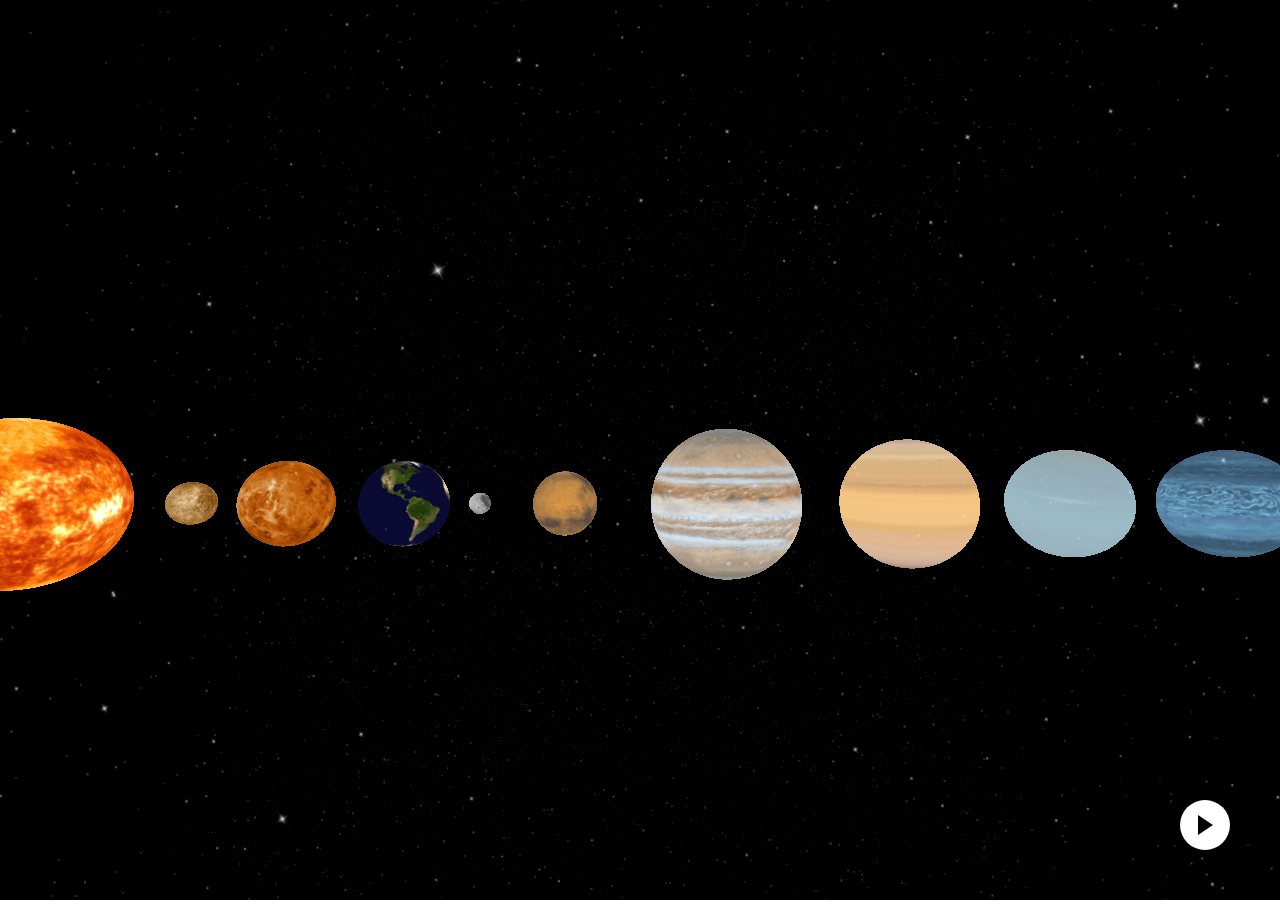
==== commit c4258954: "最終調整" ====
--- a/explain.html
+++ b/explain.html
@@ -3,7 +3,7 @@
 <head>
   <meta charset="UTF-8">
   <meta name="viewport" content="width=device-width, initial-scale=1.0">
-  <title>space</title>
+  <title>SPACE -explain-</title>
   <link rel="stylesheet" href="./css/ress.min.css">
   <link rel="stylesheet" href="./css/style.css">
 </head>
--- a/css/style.css
+++ b/css/style.css
@@ -1,3 +1,7 @@
+body {
+  width: 100%;
+  height: 100vh;
+}
 img {
   width: 100%;
   height: auto;
